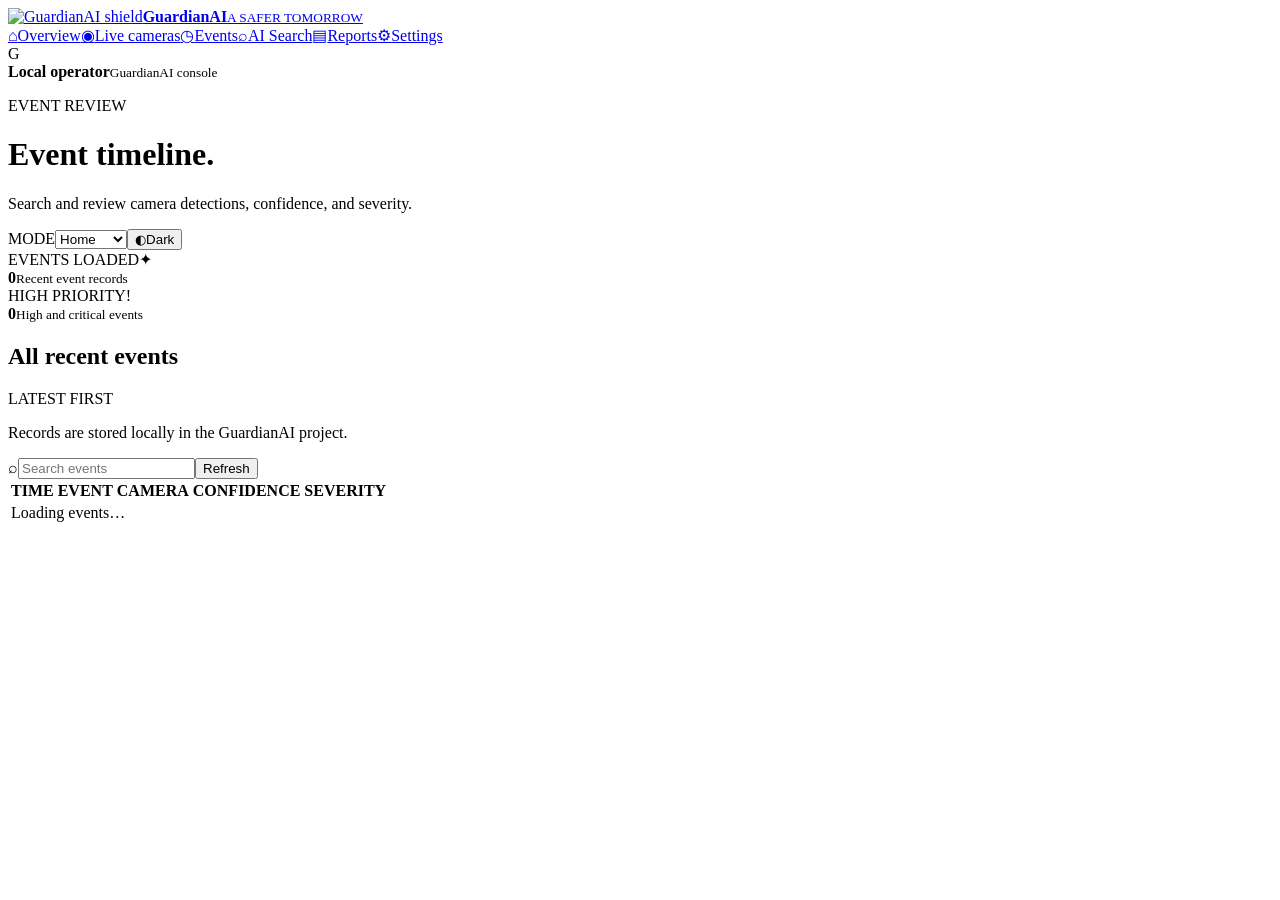
==== frontend/events/index.html @ f2352496 "Week 1: add dashboard frontend + unified API server Frontend (your build): - frontend/index.html + o" ====
<!doctype html><html lang="en" data-theme="dark"><head><meta charset="utf-8"><meta name="viewport" content="width=device-width,initial-scale=1"><title>GuardianAI | Events</title><link rel="stylesheet" href="/app.css"></head><body><div class="app-shell"><aside class="sidebar"><a class="brand" href="/"><img src="/assets/guardianai-mark.png" class="brand-mark" alt="GuardianAI shield"><span class="brand-copy"><strong>GuardianAI</strong><small>A SAFER TOMORROW</small></span></a><nav class="side-nav"><a class="nav-link" href="/"><span class="nav-icon">⌂</span>Overview</a><a class="nav-link" href="/live/"><span class="nav-icon">◉</span>Live cameras</a><a class="nav-link active" href="/events/"><span class="nav-icon">◷</span>Events</a><a class="nav-link" href="/search/"><span class="nav-icon">⌕</span>AI Search</a><a class="nav-link" href="/reports/"><span class="nav-icon">▤</span>Reports</a><a class="nav-link" href="/settings/"><span class="nav-icon">⚙</span>Settings</a></nav><div class="sidebar-bottom"><div class="account-avatar">G</div><div><strong>Local operator</strong><small>GuardianAI console</small></div><span class="account-dot"></span></div></aside><main class="main-content"><header class="topbar"><div class="page-heading"><p class="eyebrow">EVENT REVIEW</p><h1>Event timeline<span class="heading-dot">.</span></h1><p class="subtitle">Search and review camera detections, confidence, and severity.</p></div><div class="top-controls"><label class="control-select"><span>MODE</span><select id="mode-select"><option>Home</option><option>Street</option><option>Campus</option><option>Office</option></select></label><button class="theme-toggle" id="theme-toggle"><span class="theme-icon">◐</span><span id="theme-label">Dark</span></button></div></header><section class="stat-grid event-stat-grid"><article class="stat-card stat-green"><div class="stat-top"><span>EVENTS LOADED</span><span class="stat-icon">✦</span></div><strong id="event-total">0</strong><small>Recent event records</small></article><article class="stat-card stat-amber"><div class="stat-top"><span>HIGH PRIORITY</span><span class="stat-icon">!</span></div><strong id="event-high">0</strong><small>High and critical events</small></article></section><section class="panel timeline-panel event-page-panel"><div class="timeline-heading"><div><div class="panel-title-row"><h2>All recent events</h2><span class="today-tag">LATEST FIRST</span></div><p>Records are stored locally in the GuardianAI project.</p></div><div class="timeline-tools"><label class="search-box"><span>⌕</span><input id="event-search" type="search" placeholder="Search events" aria-label="Search events"></label><button class="button button-secondary" id="refresh-events">Refresh</button></div></div><div class="table-wrap"><table><thead><tr><th>TIME</th><th>EVENT</th><th>CAMERA</th><th>CONFIDENCE</th><th>SEVERITY</th></tr></thead><tbody id="event-rows"><tr class="empty-row"><td colspan="5">Loading events…</td></tr></tbody></table></div></section></main></div><div class="toast" id="toast" role="status"></div><script src="/app.js" defer></script><script src="/events.js" defer></script></body></html>
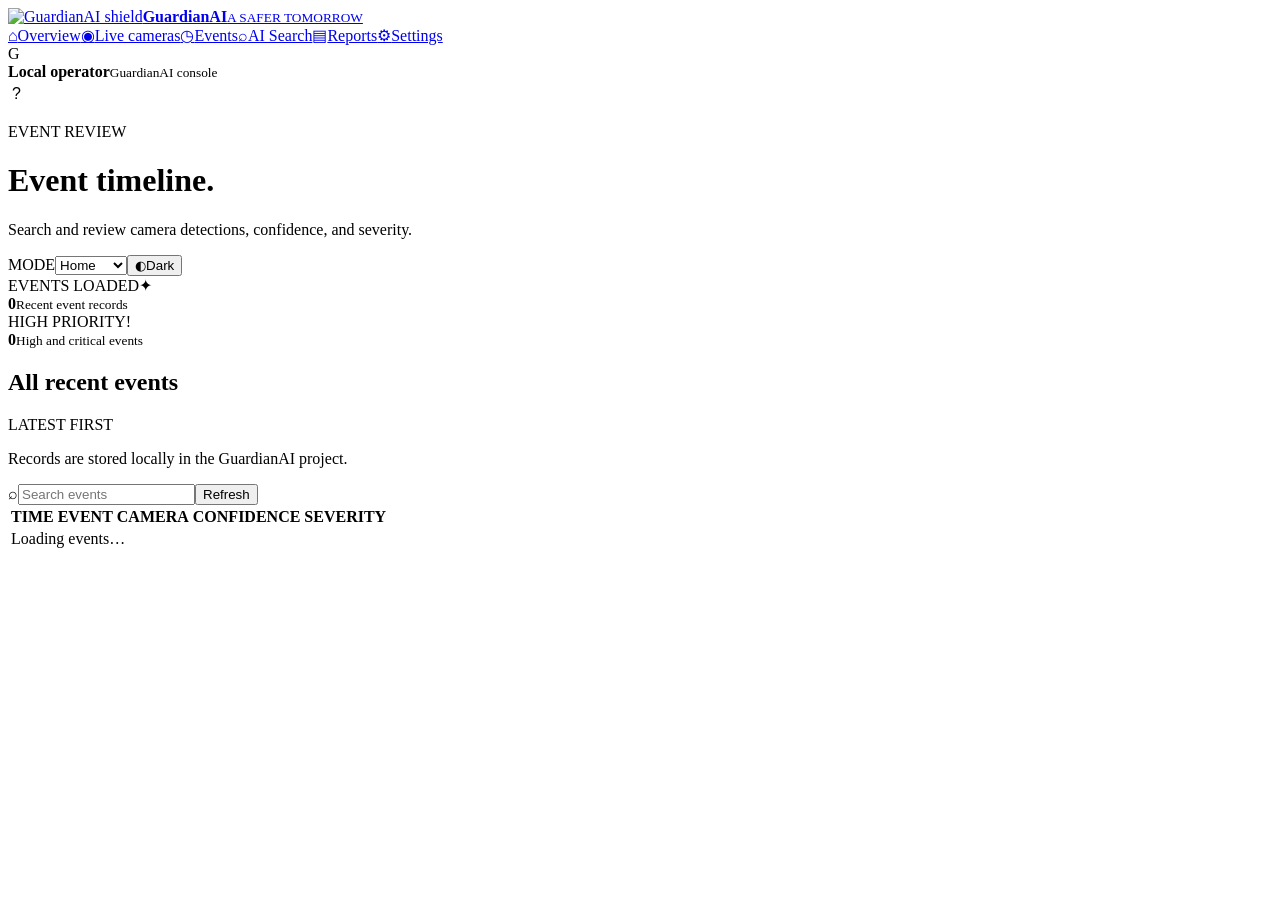
==== commit c531540d: "Auth system: login, signup pages + JWT backend + protected routes + logout" ====
--- a/frontend/events/index.html
+++ b/frontend/events/index.html
@@ -1,2 +1,3 @@
-<!doctype html><html lang="en" data-theme="dark"><head><meta charset="utf-8"><meta name="viewport" content="width=device-width,initial-scale=1"><title>GuardianAI | Events</title><link rel="stylesheet" href="/app.css"></head><body><div class="app-shell"><aside class="sidebar"><a class="brand" href="/"><img src="/assets/guardianai-mark.png" class="brand-mark" alt="GuardianAI shield"><span class="brand-copy"><strong>GuardianAI</strong><small>A SAFER TOMORROW</small></span></a><nav class="side-nav"><a class="nav-link" href="/"><span class="nav-icon">⌂</span>Overview</a><a class="nav-link" href="/live/"><span class="nav-icon">◉</span>Live cameras</a><a class="nav-link active" href="/events/"><span class="nav-icon">◷</span>Events</a><a class="nav-link" href="/search/"><span class="nav-icon">⌕</span>AI Search</a><a class="nav-link" href="/reports/"><span class="nav-icon">▤</span>Reports</a><a class="nav-link" href="/settings/"><span class="nav-icon">⚙</span>Settings</a></nav><div class="sidebar-bottom"><div class="account-avatar">G</div><div><strong>Local operator</strong><small>GuardianAI console</small></div><span class="account-dot"></span></div></aside><main class="main-content"><header class="topbar"><div class="page-heading"><p class="eyebrow">EVENT REVIEW</p><h1>Event timeline<span class="heading-dot">.</span></h1><p class="subtitle">Search and review camera detections, confidence, and severity.</p></div><div class="top-controls"><label class="control-select"><span>MODE</span><select id="mode-select"><option>Home</option><option>Street</option><option>Campus</option><option>Office</option></select></label><button class="theme-toggle" id="theme-toggle"><span class="theme-icon">◐</span><span id="theme-label">Dark</span></button></div></header><section class="stat-grid event-stat-grid"><article class="stat-card stat-green"><div class="stat-top"><span>EVENTS LOADED</span><span class="stat-icon">✦</span></div><strong id="event-total">0</strong><small>Recent event records</small></article><article class="stat-card stat-amber"><div class="stat-top"><span>HIGH PRIORITY</span><span class="stat-icon">!</span></div><strong id="event-high">0</strong><small>High and critical events</small></article></section><section class="panel timeline-panel event-page-panel"><div class="timeline-heading"><div><div class="panel-title-row"><h2>All recent events</h2><span class="today-tag">LATEST FIRST</span></div><p>Records are stored locally in the GuardianAI project.</p></div><div class="timeline-tools"><label class="search-box"><span>⌕</span><input id="event-search" type="search" placeholder="Search events" aria-label="Search events"></label><button class="button button-secondary" id="refresh-events">Refresh</button></div></div><div class="table-wrap"><table><thead><tr><th>TIME</th><th>EVENT</th><th>CAMERA</th><th>CONFIDENCE</th><th>SEVERITY</th></tr></thead><tbody id="event-rows"><tr class="empty-row"><td colspan="5">Loading events…</td></tr></tbody></table></div></section></main></div><div class="toast" id="toast" role="status"></div><script src="/app.js" defer></script><script src="/events.js" defer></script></body></html>
+<!doctype html><html lang="en" data-theme="dark"><head><meta charset="utf-8"><meta name="viewport" content="width=device-width,initial-scale=1"><title>GuardianAI | Events</title><link rel="stylesheet" href="/app.css"></head><body><div class="app-shell"><aside class="sidebar"><a class="brand" href="/"><img src="/assets/guardianai-mark.png" class="brand-mark" alt="GuardianAI shield"><span class="brand-copy"><strong>GuardianAI</strong><small>A SAFER TOMORROW</small></span></a><nav class="side-nav"><a class="nav-link" href="/"><span class="nav-icon">⌂</span>Overview</a><a class="nav-link" href="/live/"><span class="nav-icon">◉</span>Live cameras</a><a class="nav-link active" href="/events/"><span class="nav-icon">◷</span>Events</a><a class="nav-link" href="/search/"><span class="nav-icon">⌕</span>AI Search</a><a class="nav-link" href="/reports/"><span class="nav-icon">▤</span>Reports</a><a class="nav-link" href="/settings/"><span class="nav-icon">⚙</span>Settings</a></nav><div class="sidebar-bottom"><div class="account-avatar">G</div><div><strong>Local operator</strong><small>GuardianAI console</small></div><span class="account-dot"></span><button id="logout-btn" title="Sign out" style="background:none;border:none;color:var(--muted);cursor:pointer;font-size:16px;padding:4px;margin-left:auto" onclick="logout()">?</button></div></aside><main class="main-content"><header class="topbar"><div class="page-heading"><p class="eyebrow">EVENT REVIEW</p><h1>Event timeline<span class="heading-dot">.</span></h1><p class="subtitle">Search and review camera detections, confidence, and severity.</p></div><div class="top-controls"><label class="control-select"><span>MODE</span><select id="mode-select"><option>Home</option><option>Street</option><option>Campus</option><option>Office</option></select></label><button class="theme-toggle" id="theme-toggle"><span class="theme-icon">◐</span><span id="theme-label">Dark</span></button></div></header><section class="stat-grid event-stat-grid"><article class="stat-card stat-green"><div class="stat-top"><span>EVENTS LOADED</span><span class="stat-icon">✦</span></div><strong id="event-total">0</strong><small>Recent event records</small></article><article class="stat-card stat-amber"><div class="stat-top"><span>HIGH PRIORITY</span><span class="stat-icon">!</span></div><strong id="event-high">0</strong><small>High and critical events</small></article></section><section class="panel timeline-panel event-page-panel"><div class="timeline-heading"><div><div class="panel-title-row"><h2>All recent events</h2><span class="today-tag">LATEST FIRST</span></div><p>Records are stored locally in the GuardianAI project.</p></div><div class="timeline-tools"><label class="search-box"><span>⌕</span><input id="event-search" type="search" placeholder="Search events" aria-label="Search events"></label><button class="button button-secondary" id="refresh-events">Refresh</button></div></div><div class="table-wrap"><table><thead><tr><th>TIME</th><th>EVENT</th><th>CAMERA</th><th>CONFIDENCE</th><th>SEVERITY</th></tr></thead><tbody id="event-rows"><tr class="empty-row"><td colspan="5">Loading events…</td></tr></tbody></table></div></section></main></div><div class="toast" id="toast" role="status"></div><script src="/app.js" defer></script><script src="/events.js" defer></script></body></html>
 
+
